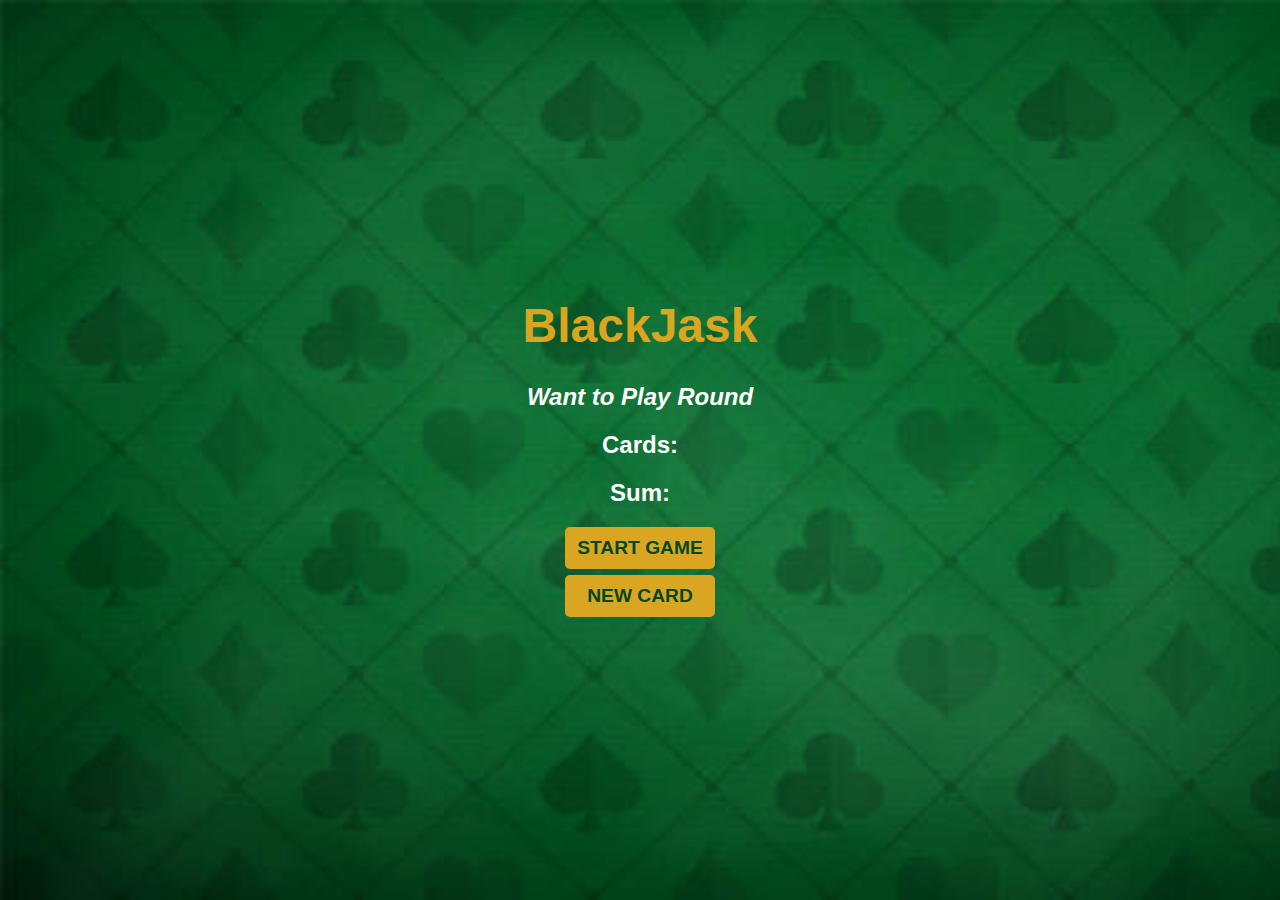
==== index.html @ 11b318fc "still codding" ====
<!DOCTYPE html>
<html lang="en">
  <head>
    <meta charset="UTF-8" />
    <meta name="viewport" content="width=device-width, initial-scale=1.0" />
    <link rel="stylesheet" href="./style.css" />
    <title>Black Jask Game</title>
  </head>
  <body>
    <h1>BlackJask</h1>
    <p id="message-el">Want to Play Round</p>
    <p id="card-el">Cards:</p>
    <p id="sum-el">Sum:</p>
    <button onclick="startGame()">START GAME</button>
    <button onclick="newCard()">NEW CARD</button>
    <script src="./main.js"></script>
  </body>
</html>
---- style.css ----
/* General Styles */
* {
  margin: 0;
  padding: 0;
  box-sizing: border-box;
}
body {
  font-family: "Trebuchet MS", "Lucida Sans Unicode", "Lucida Grande",
    "Lucida Sans", Arial, sans-serif;
  background: url(./green.jpg);
  background-size: cover;
  color: white;
  height: 100vh;
  text-align: center;
  font-weight: bold;
  font-size: x-large;
  flex-direction: column;
  align-items: center;
  justify-content: center;
  display: flex;
}

h1 {
  color: goldenrod;
  padding: 10px;
  margin-bottom: 10px;
}

#message-el {
  font-style: italic;
}

p {
  padding: 10px;
}

button {
  color: #03481c;
  width: 150px;
  padding: 10px 10px;
  border-radius: 5px;
  background-color: goldenrod;
  font-size: 1.2rem;
  font-weight: bold;
  border: none;
  cursor: pointer;
  margin-top: 10px;
  margin-bottom: -4px;
  transition: transform 0.3s ease;
}

button:hover {
  transform: scale(1.1);
}
button:active {
  transform: scale(0.95);
}
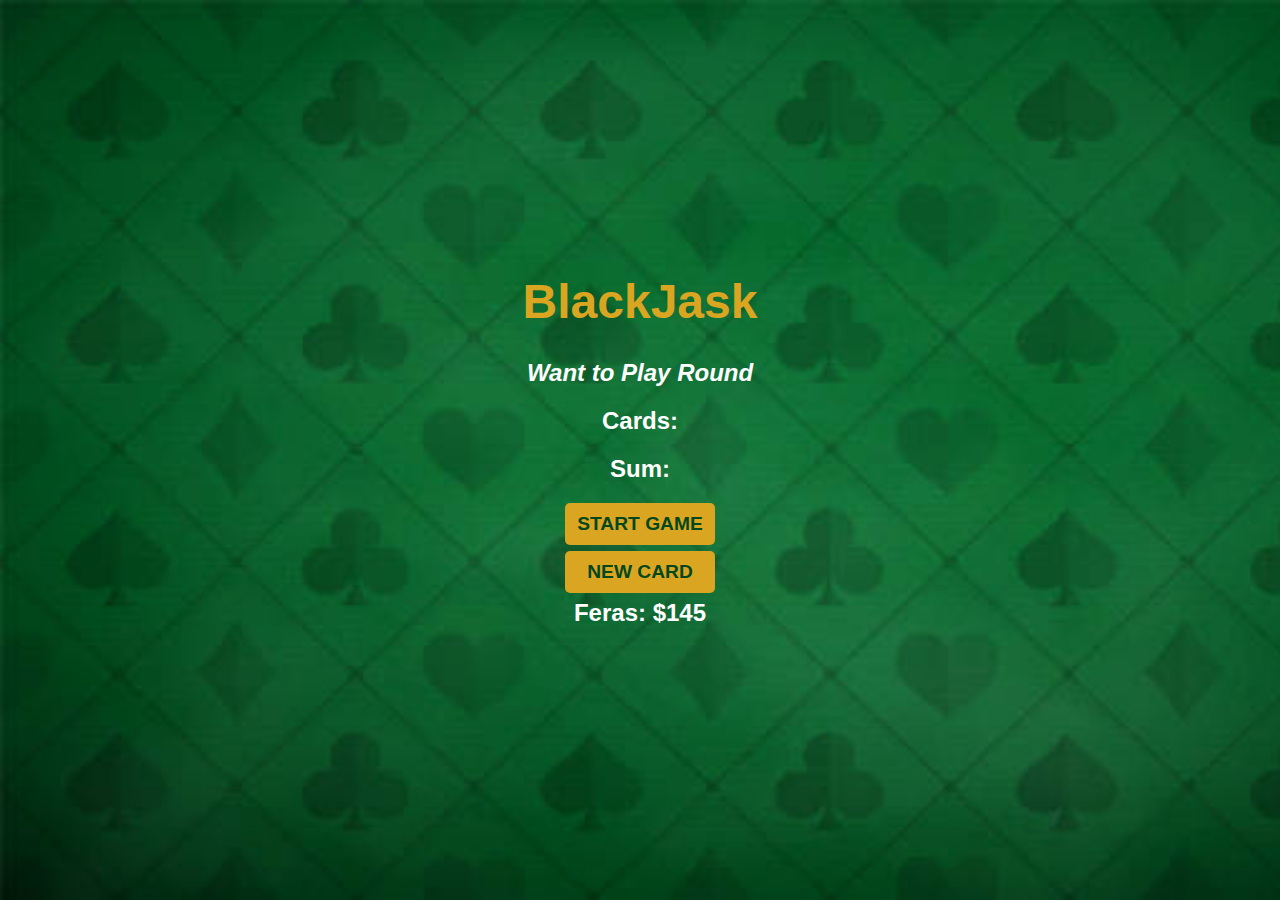
==== commit 4ab391cb: "finished" ====
--- a/index.html
+++ b/index.html
@@ -12,7 +12,8 @@
     <p id="card-el">Cards:</p>
     <p id="sum-el">Sum:</p>
     <button onclick="startGame()">START GAME</button>
-    <button onclick="newCard()">NEW CARD</button>
+    <button id="newCard-btn" onclick="newCard()">NEW CARD</button>
+    <p id="player-el"></p>
     <script src="./main.js"></script>
   </body>
 </html>
